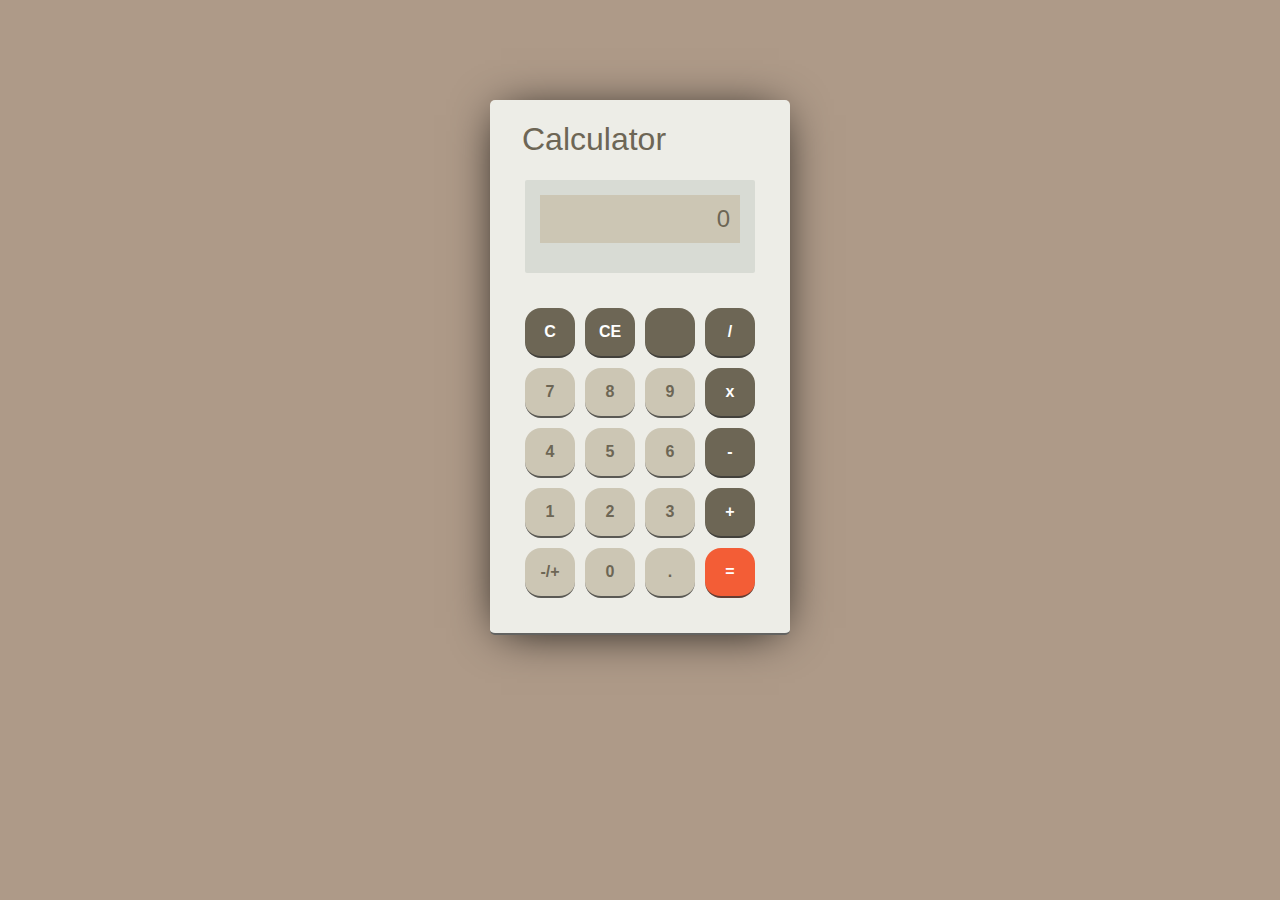
==== index.html @ 2396bdb8 "Mostly all calc logic working" ====
<!doctype html>
<html>

<head>
  <meta charset="utf-8">
  <meta http-equiv="x-ua-compatible" content="ie=edge">
  <title></title>
  <meta name="description" content="">
  <meta name="viewport" content="width=device-width, initial-scale=1">
  <link rel="stylesheet" href="styles.css">
</head>

<body>
  <main>

    <!-- CALCULATOR -->

    <div class="calculator">
      <header class="brand">
        <h1>Calculator</h1>
      </header>

      <!-- DISPLAY -->

      <div class="display-box">
        <div class="display"><input type="text" readonly size="15" id="display"></div>
      </div>


      <!-- NUMBER BUTTONS -->

      <div class="buttons-box" id="buttons">
        <button class="operation" value="C" onclick="clearAll()">C</button>
        <button class="operation" value="CE" onclick="ce()">CE</button>
        <button class="operation" value=""></button>
        <button class="operation" value="/" onclick="divide()">/</button>
        <button class="number" value="7" onclick="getInput(this)">7</button>
        <button class="number" value="8" onclick="getInput(this)">8</button>
        <button class="number" value="9" onclick="getInput(this)">9</button>
        <button class="operation" value="*" onclick="multiply()">x</button>
        <button class="number" value="4" onclick="getInput(this)">4</button>
        <button class="number" value="5" onclick="getInput(this)">5</button>
        <button class="number" value="6" onclick="getInput(this)">6</button>
        <button class="operation" value="-" onclick="subtract()">-</button>
        <button class="number" value="1" onclick="getInput(this)">1</button>
        <button class="number" value="2" onclick="getInput(this)">2</button>
        <button class="number" value="3" onclick="getInput(this)">3</button>
        <button class="operation" value="+" onclick="add()">+</button>
        <button class="number" value="-" onclick="changeSign()">-/+</button>
        <button class="number" value="0" onclick="getInput(this)">0</button>
        <button class="number" value="." onclick="getInput(this)">.</button>
        <button class="operation equal" value="=" onclick="equal()">=</button>
      </div>

    </div> <!-- END OF CALCULATOR -->
  </main>

  <script src="calculator.js"></script>
</body>

</html>
---- styles.css ----
* {
    box-sizing: border-box;
}

body {
    font-size: 100%;
    font-family: sans-serif;
    background-color: #ae9a88;
}

.brand {
    margin-left: 32px;
    color: #6d6655;
    
}
.brand h1 {
    font-weight: 400;
    font-size: 2rem;
}
.calculator {
    width: 300px;
    min-height: auto;
    background-color: #edede7;
    margin: 100px auto;
    overflow: auto;
    border-radius: 5px;
    border-bottom: 2px solid rgba(51, 51, 51, 0.745);
    -webkit-box-shadow: 0px 4px 45px -11px rgba(3,3,3,1);
    -moz-box-shadow: 0px 4px 45px -11px rgba(3,3,3,1);
    box-shadow: 0px 4px 45px -11px rgba(3,3,3,1);
}
.display-box {
    width: 230px;
    border: 15px solid #d8dbd4;
    border-bottom: 30px solid #d8dbd4;
    border-radius: 2px;
    margin: 10px auto 0 auto;
}
.display-box input {
    width: 100%;
    height: 100%;
    padding: 10px;
    border: none;
    background-color: #ccc6b4;
    vertical-align: middle;
    text-align: right;
    font-size: 1.5rem;
    color: #6d6655;
}
.buttons-box {
    width: 240px;
    margin: auto;
    font-size: 0;   /* remove whitespace between buttons while using display:inline-block */
    padding: 30px 0;
    display: -webkit-box;
    display: -moz-box;
    display: -ms-flexbox;
    display: -webkit-flex;
    display: flex;
    -webkit-justify-content: flex-start;
    justify-content: flex-start;
    -webkit-flex-flow: row wrap;
    flex-flow: row wrap;
    -webkit-align-content: space-around;
    align-content: space-around;
}
button {
    margin: 5px;
    width: 50px;
    height: 50px;
    border: none; /* remove default button border */
    border-bottom: 2px solid rgba(51, 51, 51, 0.745);
    border-radius: 1rem;
    display: inline-block;
    font-size: 1rem;
    font-weight: 700;
    cursor: pointer;
}
button:focus {
    outline: none;
}
button:active {
    border-bottom: none;
}

button.number {
    background-color: #ccc6b4;
    color: #6d6655;
}
button.operation {
    background-color: #6d6655;
    color: #ffffff;
}
button.operation.equal {
    background-color: #f35d36;
    color: #ffffff;
}
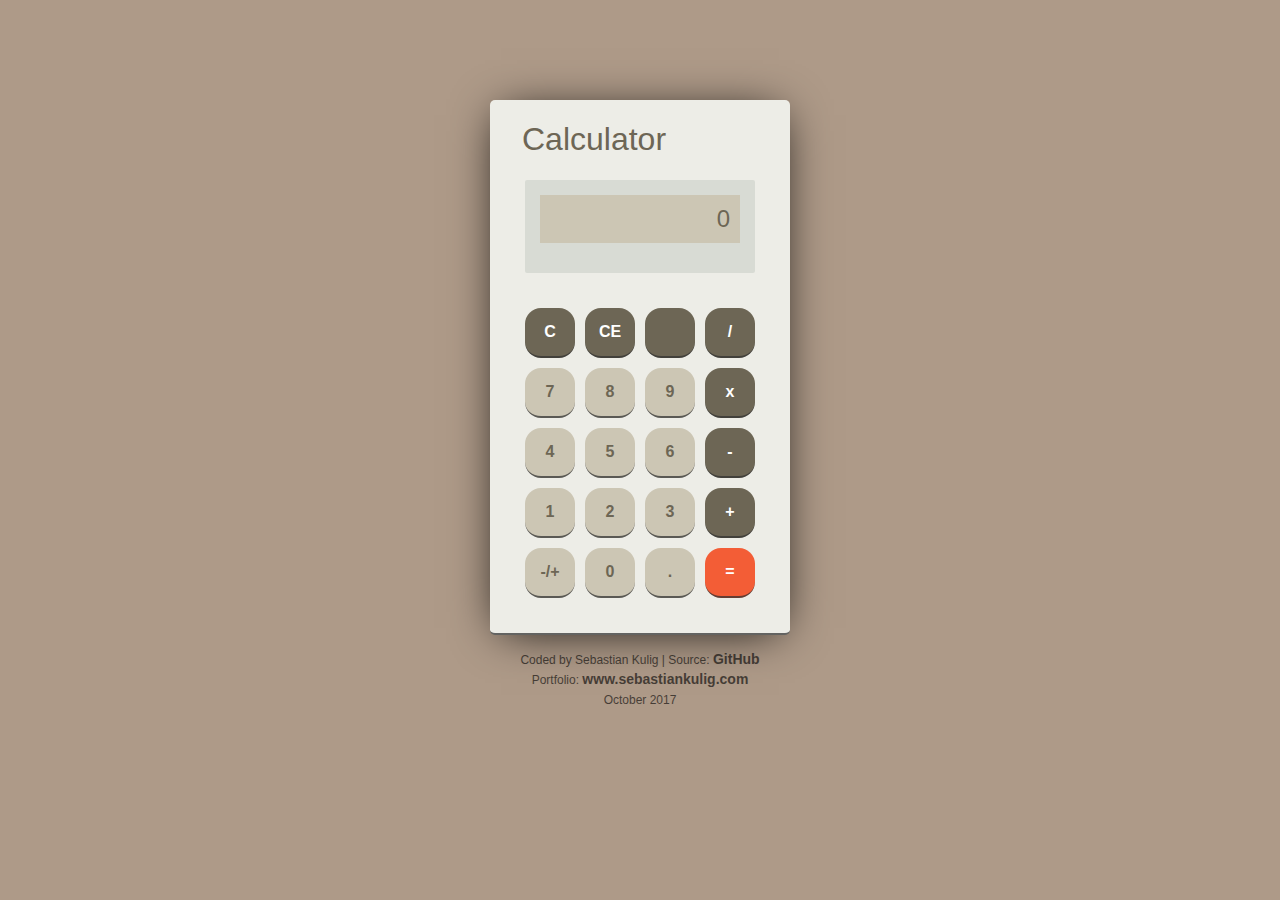
==== commit b27d8830: "Added footer and links to source and porfolio" ====
--- a/index.html
+++ b/index.html
@@ -23,7 +23,7 @@
       <!-- DISPLAY -->
 
       <div class="display-box">
-        <div class="display"><input type="text" readonly size="15" id="display"></div>
+        <div class="display"><input type="text" readonly size="15" value="0" id="display"></div>
       </div>
 
 
@@ -31,7 +31,7 @@
 
       <div class="buttons-box" id="buttons">
         <button class="operation" value="C" onclick="clearAll()">C</button>
-        <button class="operation" value="CE" onclick="ce()">CE</button>
+        <button class="operation" value="CE" onclick="CE()">CE</button>
         <button class="operation" value=""></button>
         <button class="operation" value="/" onclick="divide()">/</button>
         <button class="number" value="7" onclick="getInput(this)">7</button>
@@ -54,6 +54,11 @@
 
     </div> <!-- END OF CALCULATOR -->
   </main>
+  <footer>
+    <p><span>Coded by Sebastian Kulig | Source: </span><a href="https://github.com/sebam2k4/Calculator-JS-Jasmine" title="Source Files">GitHub</a></p>
+    <p><span>Portfolio: </span><a href="https://www.sebastiankulig.com/" title="Sebastian Kulig | Web Developer">www.sebastiankulig.com</a></p>
+    <p><span>October 2017</span></p>
+  </footer>
 
   <script src="calculator.js"></script>
 </body>
--- a/styles.css
+++ b/styles.css
@@ -21,7 +21,7 @@
     width: 300px;
     min-height: auto;
     background-color: #edede7;
-    margin: 100px auto;
+    margin: 100px auto 15px auto;
     overflow: auto;
     border-radius: 5px;
     border-bottom: 2px solid rgba(51, 51, 51, 0.745);
@@ -94,4 +94,26 @@
 button.operation.equal {
     background-color: #f35d36;
     color: #ffffff;
+}
+
+footer {
+    text-align: center;
+}
+footer p {
+    margin: .125rem 0;
+}
+footer p span {
+    font-weight: 400;
+    opacity: 0.6;
+    font-size: .75rem;
+}
+footer p a {
+    text-decoration: none;
+    font-size: .875rem;
+    font-weight: 700;
+    color: black;
+    opacity: 0.6;
+}
+footer p a:hover {
+    opacity: 1;
 }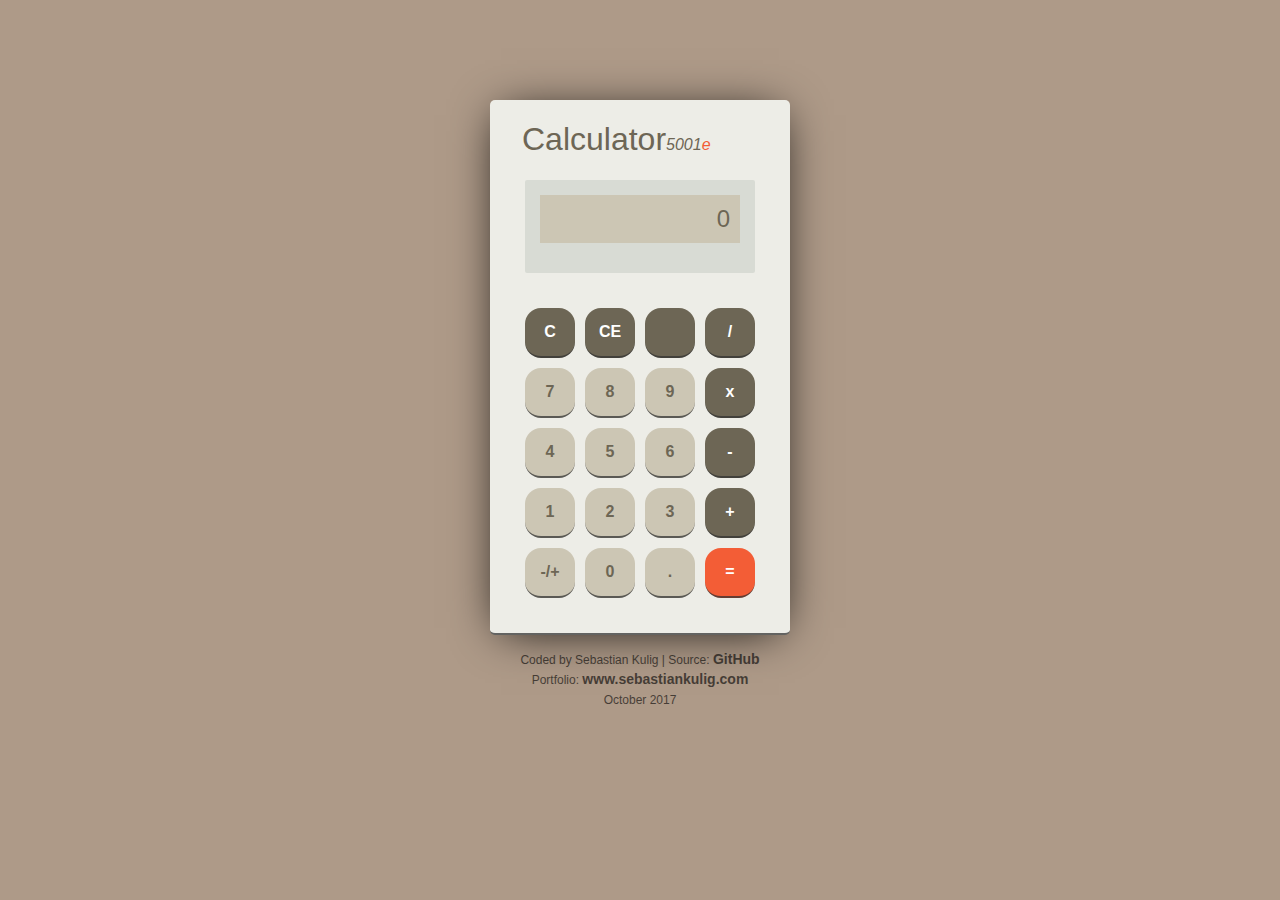
==== commit ad70c17d: "Added calculator model" ====
--- a/index.html
+++ b/index.html
@@ -17,7 +17,7 @@
 
     <div class="calculator">
       <header class="brand">
-        <h1>Calculator</h1>
+        <h1>Calculator<span class="model">5001<span class="orange">e</span></span></h1>
       </header>
 
       <!-- DISPLAY -->
--- a/styles.css
+++ b/styles.css
@@ -6,16 +6,22 @@
     font-size: 100%;
     font-family: sans-serif;
     background-color: #ae9a88;
+    margin: 0;
 }
-
 .brand {
     margin-left: 32px;
     color: #6d6655;
-    
 }
 .brand h1 {
     font-weight: 400;
     font-size: 2rem;
+}
+.brand .model {
+    font-size: 1rem;
+    font-style: italic;
+}
+.brand .orange {
+    color: #f35d36;
 }
 .calculator {
     width: 300px;
@@ -95,9 +101,9 @@
     background-color: #f35d36;
     color: #ffffff;
 }
-
 footer {
     text-align: center;
+    margin-bottom: 20px;
 }
 footer p {
     margin: .125rem 0;
@@ -116,4 +122,29 @@
 }
 footer p a:hover {
     opacity: 1;
+}
+
+@media screen and (max-width: 420px) and (orientation: portrait) {
+    .calculator {
+        width: 100%;
+        margin: 0 auto 15px auto;
+        border-radius: 0;
+        padding-left: 20px;
+        padding-right: 20px;
+    }
+    .brand {
+        margin-left: 0;        
+    }
+    .display-box {
+        max-width: 380px;
+        width: 100%;
+    }
+    .buttons-box {
+        width: 100%;
+        margin: auto;
+    }
+    button {
+        margin: 2%;
+        width: 21%;
+    }
 }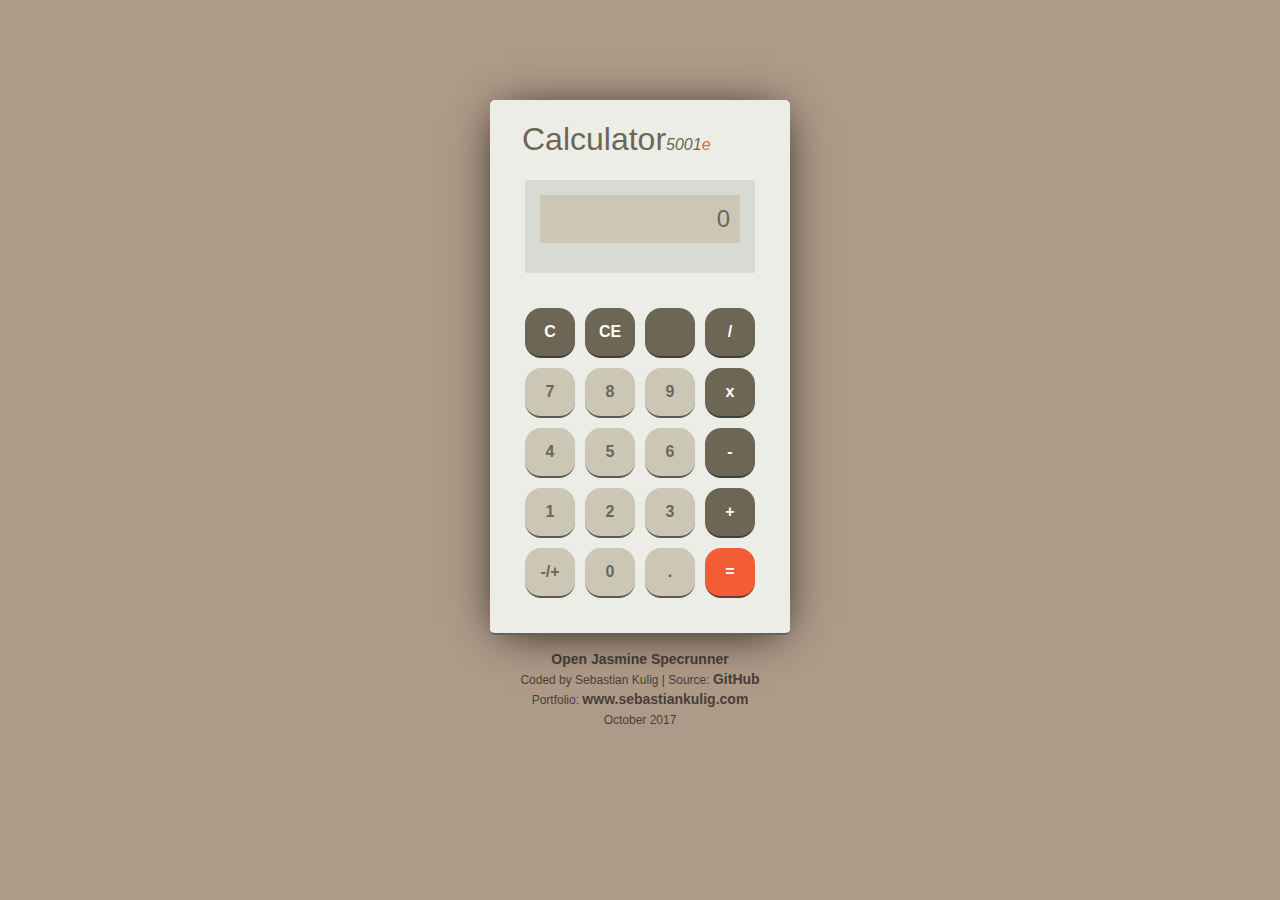
==== commit 5eba9b28: "Added link to Jasmine specrunner" ====
--- a/index.html
+++ b/index.html
@@ -55,6 +55,7 @@
     </div> <!-- END OF CALCULATOR -->
   </main>
   <footer>
+    <p><a href="/jasmine/SpecRunner.html" target="_blank">Open Jasmine Specrunner</a></p>
     <p><span>Coded by Sebastian Kulig | Source: </span><a href="https://github.com/sebam2k4/Calculator-JS-Jasmine" title="Source Files">GitHub</a></p>
     <p><span>Portfolio: </span><a href="https://www.sebastiankulig.com/" title="Sebastian Kulig | Web Developer">www.sebastiankulig.com</a></p>
     <p><span>October 2017</span></p>
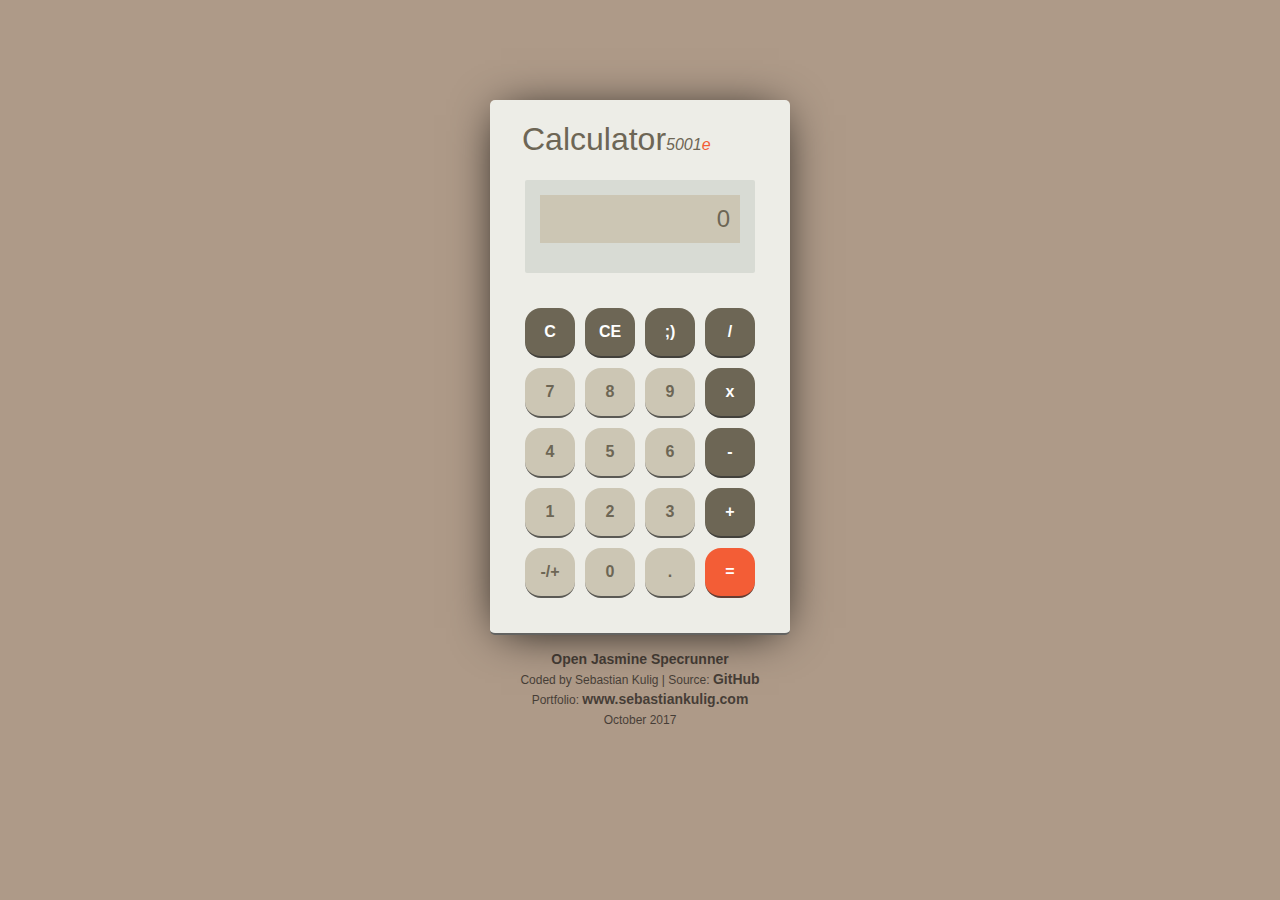
==== commit 029eff2c: "Added smiley face functionality" ====
--- a/index.html
+++ b/index.html
@@ -4,9 +4,10 @@
 <head>
   <meta charset="utf-8">
   <meta http-equiv="x-ua-compatible" content="ie=edge">
-  <title></title>
-  <meta name="description" content="">
+  <title>JavaScript Calculcator with Jasmine Unit Tests</title>
+  <meta name="description" content="Immediate Execution Input Method Calculator created in JavaScript and styled with custom CSS">
   <meta name="viewport" content="width=device-width, initial-scale=1">
+  <meta property="og:image" content="https://github.com/sebam2k4/Calculator-JS-Jasmine/raw/master/preview.jpg">
   <link rel="stylesheet" href="styles.css">
 </head>
 
@@ -32,7 +33,7 @@
       <div class="buttons-box" id="buttons">
         <button class="operation" value="C" onclick="clearAll()">C</button>
         <button class="operation" value="CE" onclick="CE()">CE</button>
-        <button class="operation" value=""></button>
+        <button class="operation" value="" onclick="much_wow()">;)</button>
         <button class="operation" value="/" onclick="divide()">/</button>
         <button class="number" value="7" onclick="getInput(this)">7</button>
         <button class="number" value="8" onclick="getInput(this)">8</button>
